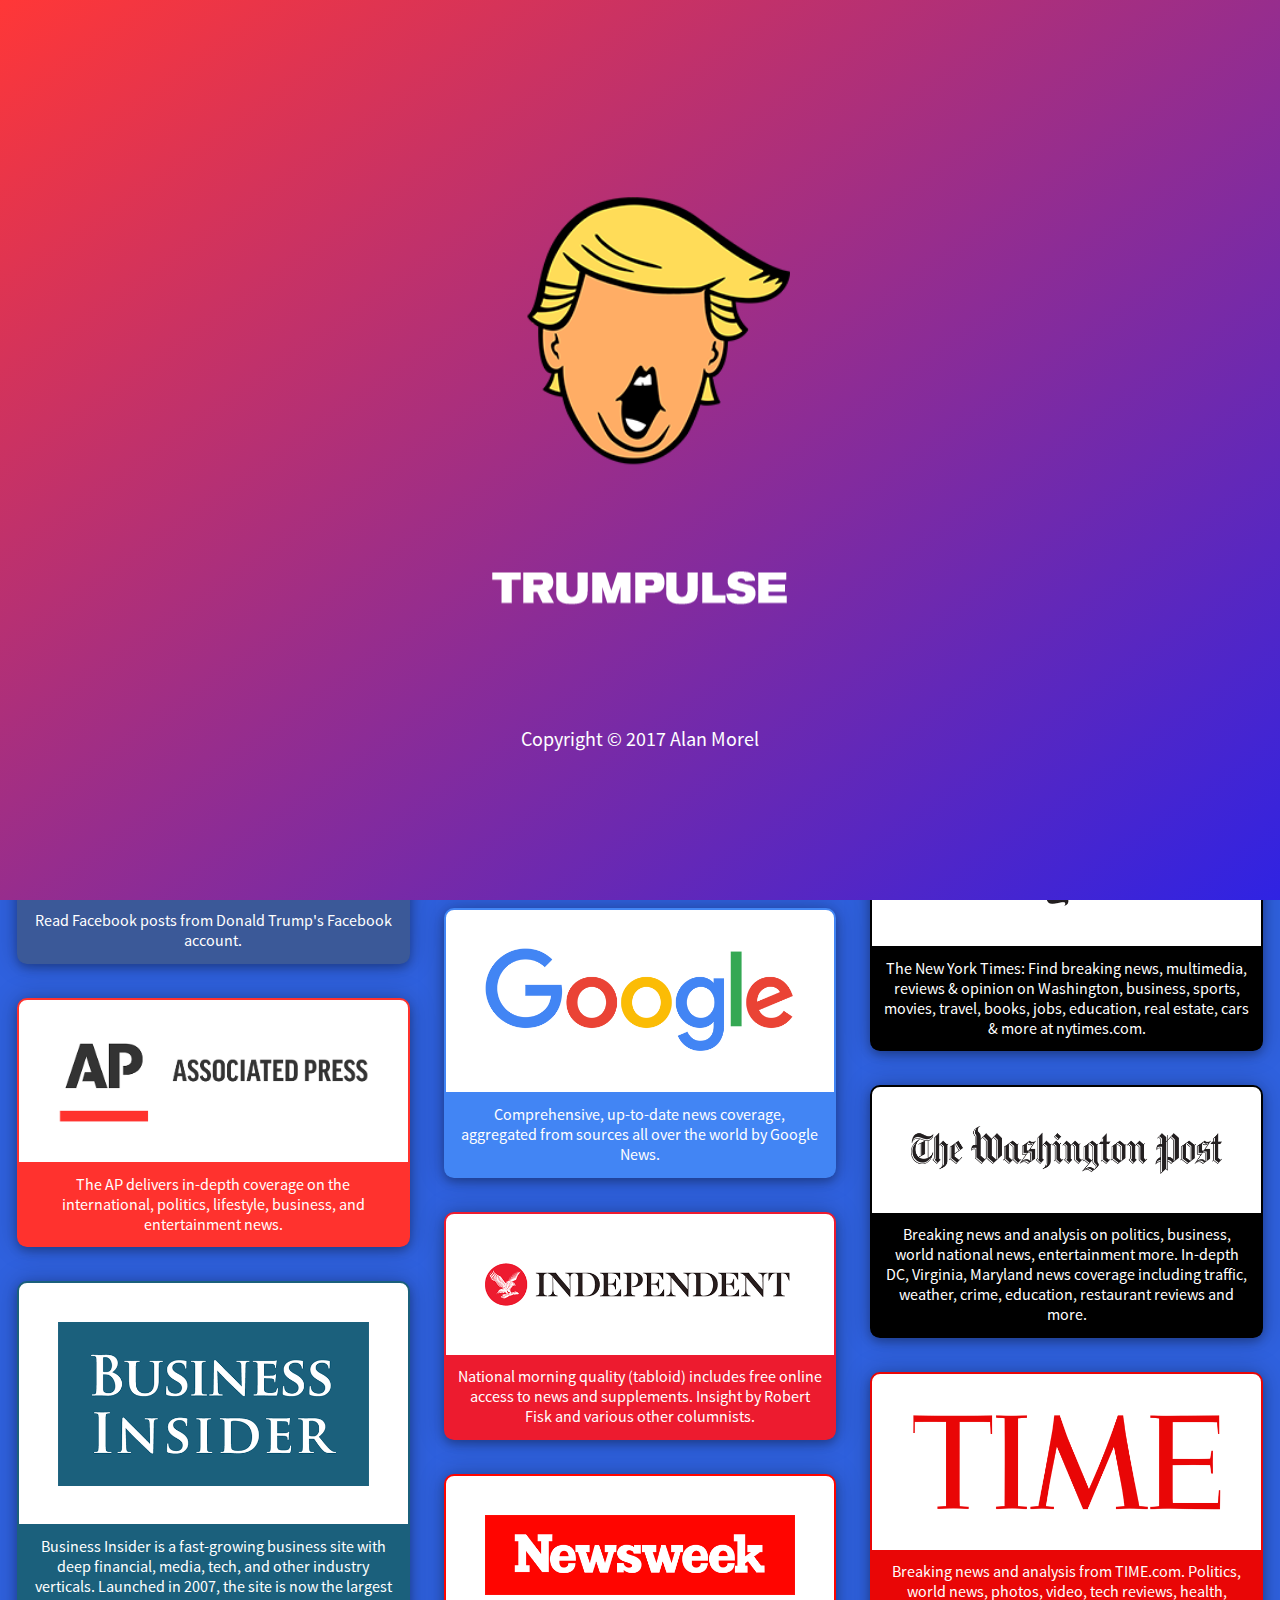
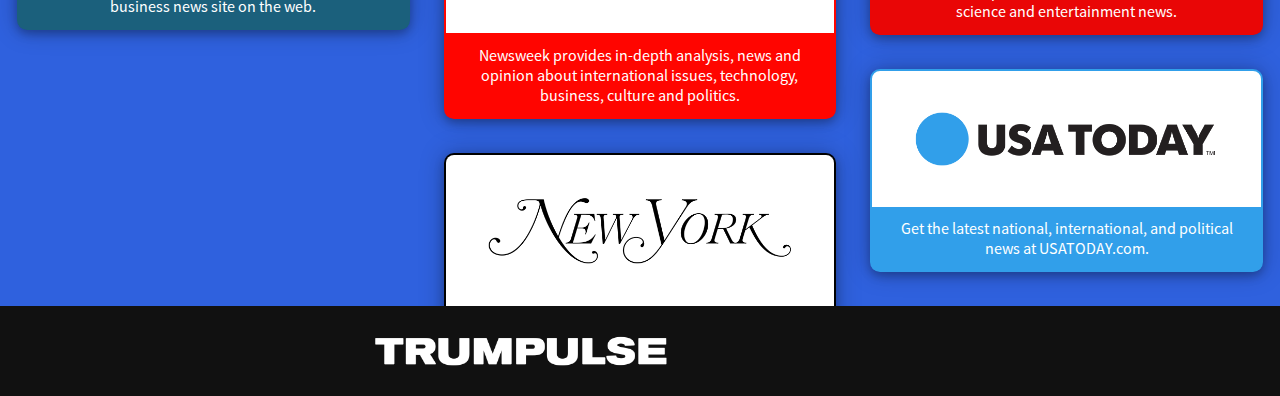
==== index.html @ 522fb490 "Modularized CSS" ====
<!DOCTYPE html>
<html lang="en" ng-app="trumpulseApp">

<head>
    <meta charset="UTF-8">
    <title>Trumpulse</title>
    <link rel="stylesheet" type="text/css" href="stylesheets/app.css">
    <meta name="viewport" content="width=device-width, initial-scale=1, maximum-scale=1, user-scalable=0">
    <link rel="icon" href="images/favicon.ico" type="image/x-icon" />
</head>

<body draggable="false">
    <ul class="navigation">
        <img src="images/navheader.png" />
        <li><a href="#main">Home</a></li>
        <li id="about"><a>About</a></li>
        <li id="credits"><a>Credits</a></li>
        <li><a target="_blank" href="https://newsapi.org/">News API</a></li>
        <img src="images/alanmorel.png" />
        <li><a target="_blank" href="http://alanmorel.com/">Personal Website</a></li>
        <li><a target="_blank" href="https://github.com/AlanMorel/trumpulse">GitHub</a></li>
        <li><a target="_blank" href="https://www.linkedin.com/in/alanmorel">LinkedIn</a></li>
        <li><a target="_blank" href="https://twitter.com/SharpAceX/">Twitter</a></li>
    </ul>
    <input type="checkbox" id="trigger" class="trigger" />
    <label for="trigger"></label>
    <div class="splash">
        <div class="splash-content">
            <img src="images/trump.png" />
            <img src="images/navheader.png" />
            <div class="copyright">Copyright &copy; 2017 Alan Morel</div>
        </div>
    </div>
    <div class="modal" id="about-modal">
        <div class="modal-content about">
            <img src="images/trump.png" />
            <p class="modal-header">Trumpulse</p>
            <p class="modal-text">Written in HTML, CSS and JavaScript by Alan Morel.</p>
            <p class="modal-text">Information last updated at <span id="last-update"></span>.</p>
            <div class="close">OK</div>
        </div>
    </div>
    <div class="modal" id="credits-modal">
        <div class="modal-content credits">
            <img src="images/credits.png" />
            <p class="modal-header">Credits</p>
            <p class="modal-text">
                Person #1 - Reason.<br> Person #2 - Reason.<br> Person #3 - Reason.
            </p>
            <div class="close">OK</div>
        </div>
    </div>
    <div class="site-wrap">
        <div class="header">
            <a href="#main">
                <img src="images/topheader.png" />
            </a>
        </div>
        <div class="prompt">&nbsp;</div>
        <div class="main" id="main" ng-view autoscroll="true"></div>
        <div class="footer">
            <a href="#main">
                <img src="images/topheader.png" />
            </a>
        </div>
    </div>
    <script>
        var splash = document.querySelector(".splash");
        if (location.hash) {
            splash.style.display = "none";
        } else {
            window.location.href = "#main";
            setTimeout(function() {
                splash.style.opacity = "0";
            }, 3000);
            setTimeout(function() {
                splash.style.display = "none";
            }, 3500);
        }
    </script>
    <script src="http://alanmorel.com/trump/data.js"></script>
    <script src="javascript/angular.js"></script>
    <script src="javascript/angular-route.js"></script>
    <script src="javascript/angular-resource.js"></script>
    <script src="javascript/angular-animate.js"></script>
    <script src="javascript/angular-css.js"></script>
    <script src="javascript/sources.js"></script>
    <script src="javascript/app.js"></script>
</body>

</html>
---- stylesheets/app.css ----
@font-face {
    font-family: "ssp-normal";
    src: url("../fonts/ssp-normal.otf") format("opentype");
}

@font-face {
    font-family: "ssp-bold";
    src: url("../fonts/ssp-bold.otf") format("opentype");
}

.main {
    min-height: 80vh;
}

img {
    vertical-align: middle;
    user-select: none;
    border: none;
    height: auto;
}

a {
    color: white;
    text-align: center;
    text-decoration: none;
    cursor: pointer;
    display: grid;
    margin: 0;
    padding: 0;
}

body {
    color: white;
    margin: 0;
    min-width: 320px;
    font-family: "ssp-normal";
    overflow-x: hidden;
    background-color: #111;
    user-select: none;
}

.header {
    height: 60px;
    background-color: brown;
    display: flex;
    align-items: center;
    justify-content: center;
    text-align: center;
}

.header img, .footer img {
    max-width: 60%;
    max-height: 50px;
}

.prompt {
    font-size: 16px;
    text-transform: uppercase;
    background-color: #882222;
    text-align: center;
    padding: 10px;
    font-family: "ssp-bold";
}

.navigation img {
    width: 200px;
    padding: 25px;
}

.splash {
    background: linear-gradient(to bottom right, #ff3737, #2f23e3);
    width: 100%;
    position: fixed;
    z-index: 2;
    display: block;
    height: 100%;
    transition: opacity 0.5s;
    text-align: center;
}

.splash-content {
    position: relative;
    top: 50%;
    left: 50%;
    transform: translate(-50%, -50%);
    max-width: 600px;
}

.splash img {
    width: 50%;
    padding: 5%;
}

.modal {
    display: none;
    position: fixed;
    width: 100%;
    height: 100%;
    overflow: auto;
    background-color: rgba(0, 0, 0, 0.5);
    z-index: 1;
}

.credits {
    background-color: #414ee3;
    border: 2px solid #2d38ad;
}

.about {
    background-color: #e33123;
    border: 2px solid #ad2318;
}

.modal-content {
    margin: auto;
    width: 90%;
    position: fixed;
    top: 50%;
    left: 50%;
    transform: translate(-50%, -50%);
    text-align: center;
    padding-top: 20px;
}

.modal-content img {
    width: 25%;
}

.close {
    color: white;
    float: right;
    font-size: 18px;
    font-weight: bold;
    width: 80%;
    text-align: right;
    padding: 5% 10%;
    margin-top: 5%;
    text-decoration: none;
    cursor: pointer;
}

.about .close {
    background-color: #d02d20;
}

.credits .close {
    background-color: #3645d0;
}

.about .close:hover, .about .close:focus {
    color: black;
    background-color: #bf291d;
}

.credits .close:hover, .credits .close:focus {
    color: black;
    background-color: #2e45bf;
}

.modal-header {
    font-size: 6vw;
    font-family: "ssp-bold";
}

.modal-text {
    font-size: 3vw;
    padding: 0 5%;
}

.footer {
    height: 10vh;
    background-color: #111;
    text-align: center;
    display: flex;
    align-items: center;
    justify-content: center;
}

.copyright {
    margin-top: 10%;
    font-size: 3vw;
}

@media only screen and (min-width: 600px) {
    .source {
        display: inline-block;
        vertical-align: top;
        border-radius: 10px;
    }
    .source-desc {
        font-size: 14px;
        border-bottom-left-radius: 4px;
        border-bottom-right-radius: 4px;
    }
    .prompt {
        font-size: 24px;
    }
    .modal-content {
        width: 65%;
    }
    .modal-header {
        font-size: 48px;
    }
    .modal-text {
        font-size: 18px;
    }
    .close {
        color: white;
        float: right;
        font-size: 28px;
    }
    .copyright {
        font-size: 20px;
    }
}

@media only screen and (min-width: 800px) {
    .modal-content {
        width: 50%;
    }
    .title {
        font-size: 4vw;
    }
}

@media only screen and (min-width: 1200px) {
    .modal-content {
        width: 40%;
    }
}

.navigation {
    position: absolute;
    z-index: 0;
    margin: 0;
    padding: 0;
    overflow: auto;
}

.navigation li {
    width: 250px;
    border-top: 1px solid #111;
    border-bottom: 1px solid black;
}

.navigation li a {
    display: block;
    padding: 1em;
    background: linear-gradient(135deg, rgba(0, 0, 0, 0) 0%, rgba(0, 0, 0, 0.65) 100%);
    color: white;
    font-size: 1.2em;
    text-decoration: none;
    transition: color 0.2s, background 0.5s;
}

.navigation li a:hover {
    color: #c74438;
    background: linear-gradient(135deg, rgba(0, 0, 0, 0) 0%, rgba(75, 20, 20, 0.65) 100%);
}

.site-wrap {
    height: 100%;
    background-color: #2f61de;
    position: relative;
    top: 0;
    left: 0;
    z-index: 0;
}

.trigger {
    position: absolute;
    clip: rect(0, 0, 0, 0);
}

label[for="trigger"] {
    position: absolute;
    left: 15px;
    top: 15px;
    z-index: 1;
    height: 30px;
    width: 30px;
    cursor: pointer;
    background-image: url("../images/hamburger.svg");
    background-size: contain;
}

.trigger+label, .site-wrap {
    transition: left 0.25s, background-color 0.5s;
}

.trigger:checked+label {
    left: 265px;
}

.trigger:checked~.site-wrap {
    left: 250px;
    box-shadow: 0 0 5px 5px rgba(0, 0, 0, 0.5);
}
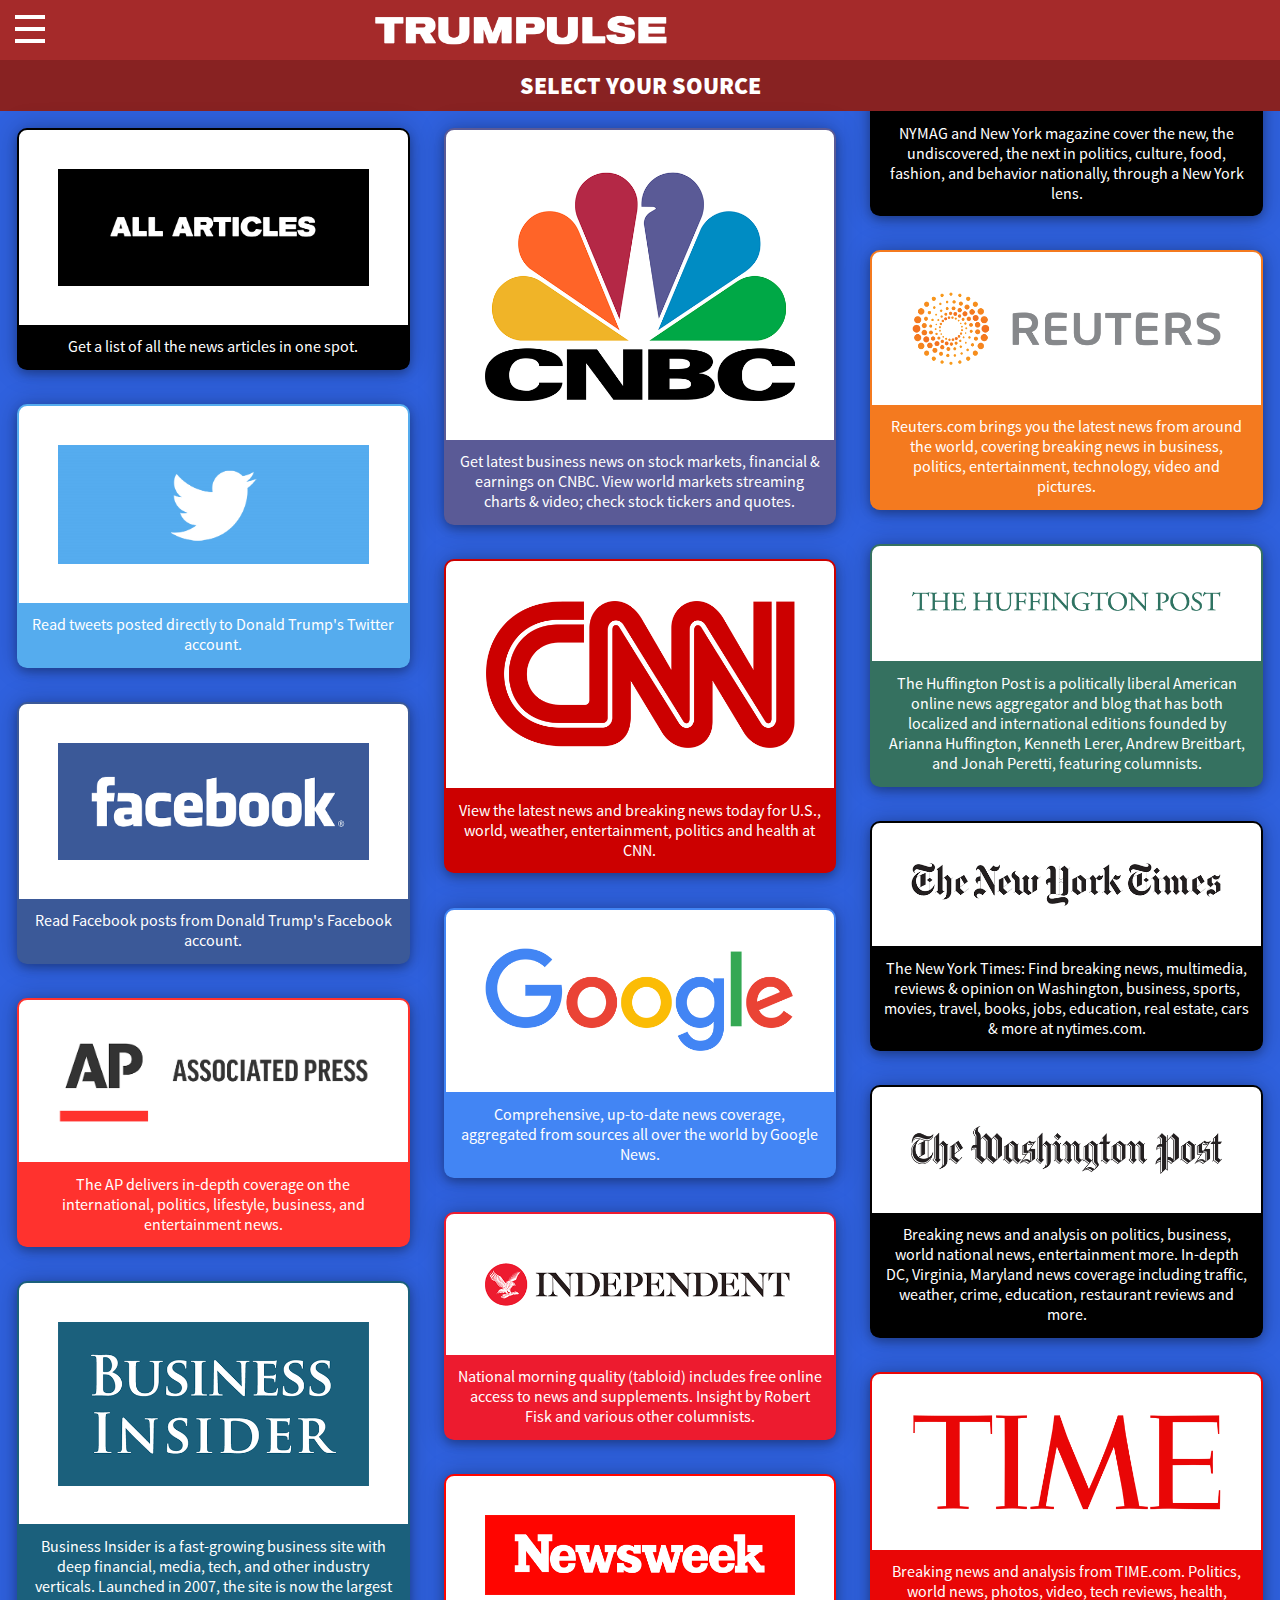
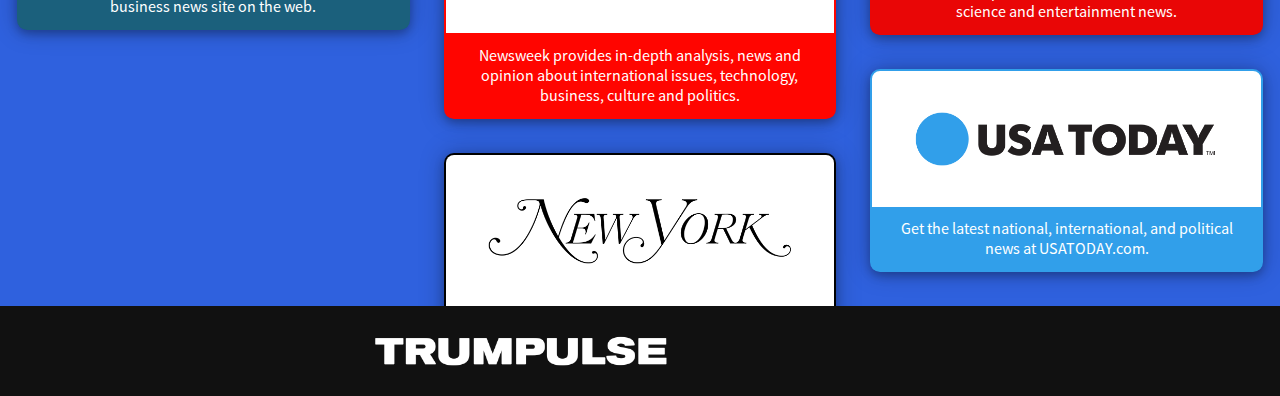
==== commit a93462c5: "Time and url fix" ====
--- a/index.html
+++ b/index.html
@@ -69,7 +69,7 @@
         if (location.hash) {
             splash.style.display = "none";
         } else {
-            window.location.href = "#main";
+            window.location.href = "/#main";
             setTimeout(function() {
                 splash.style.opacity = "0";
             }, 3000);
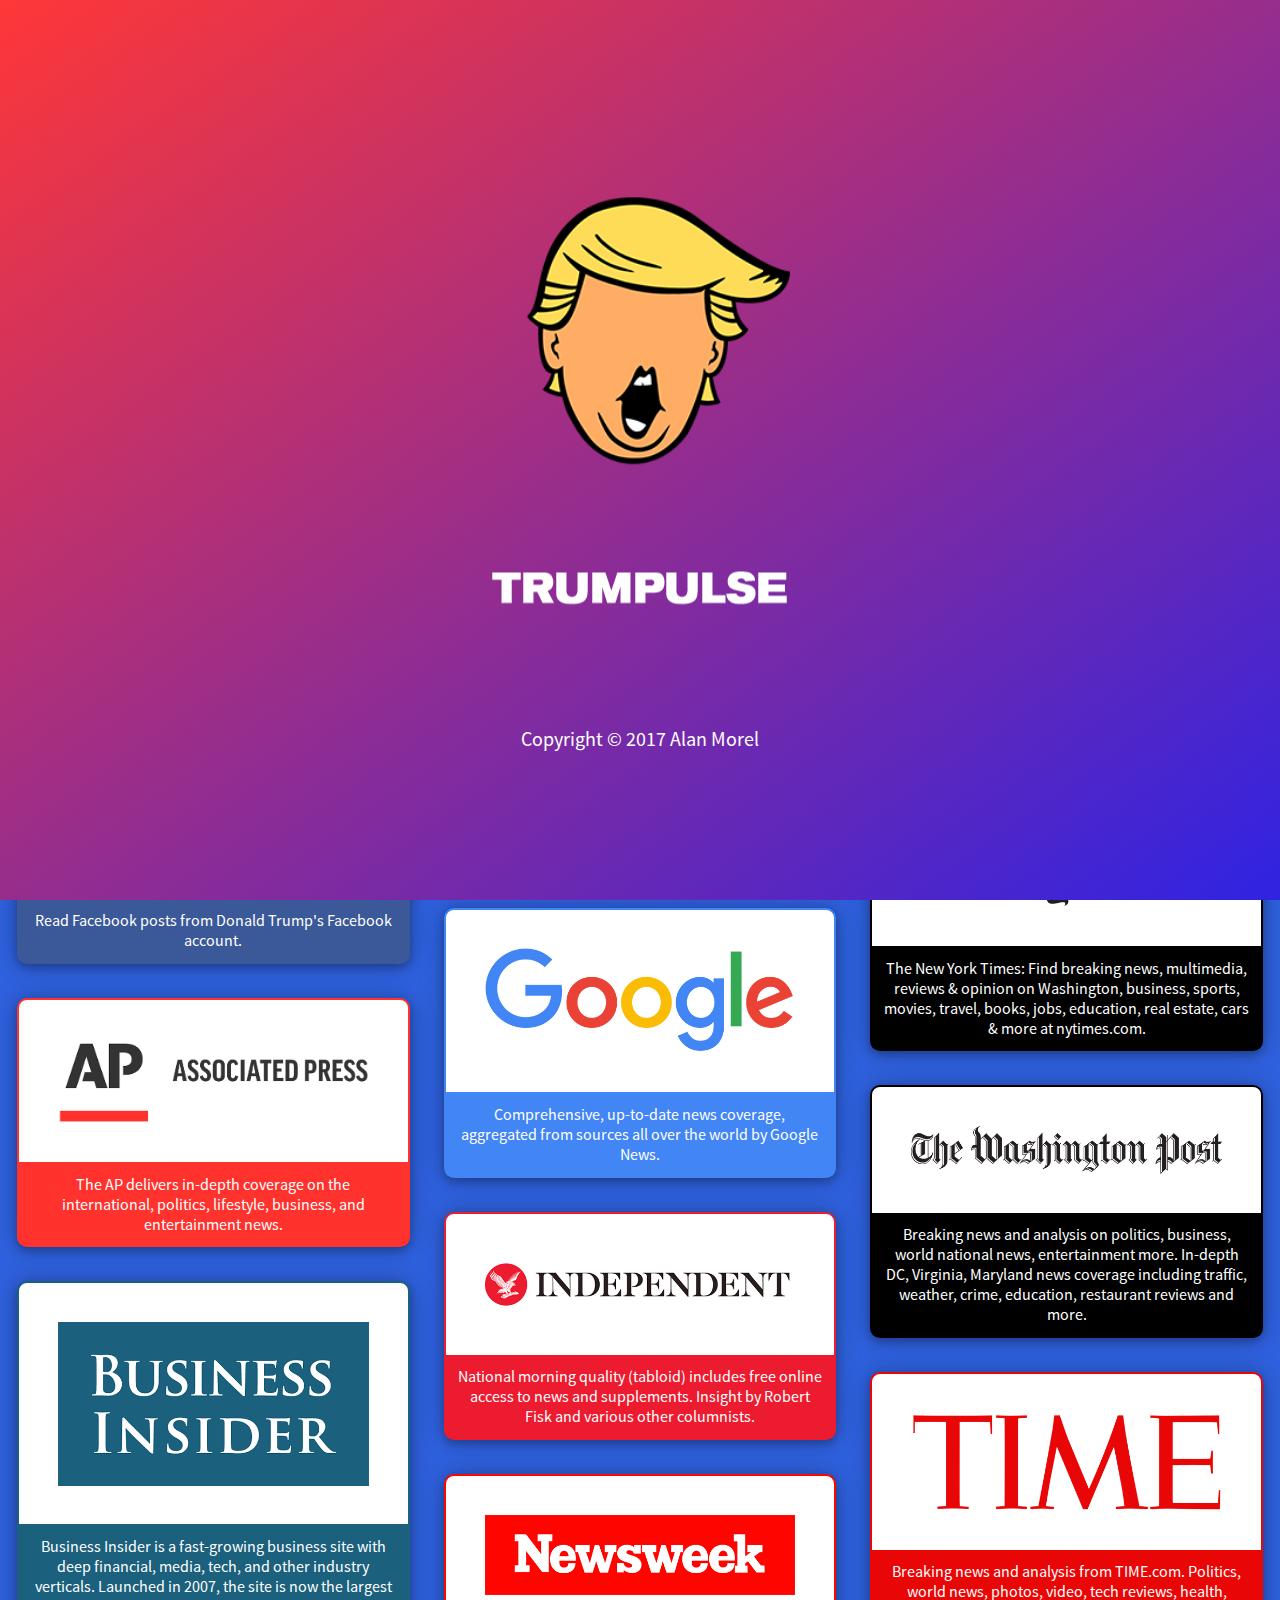
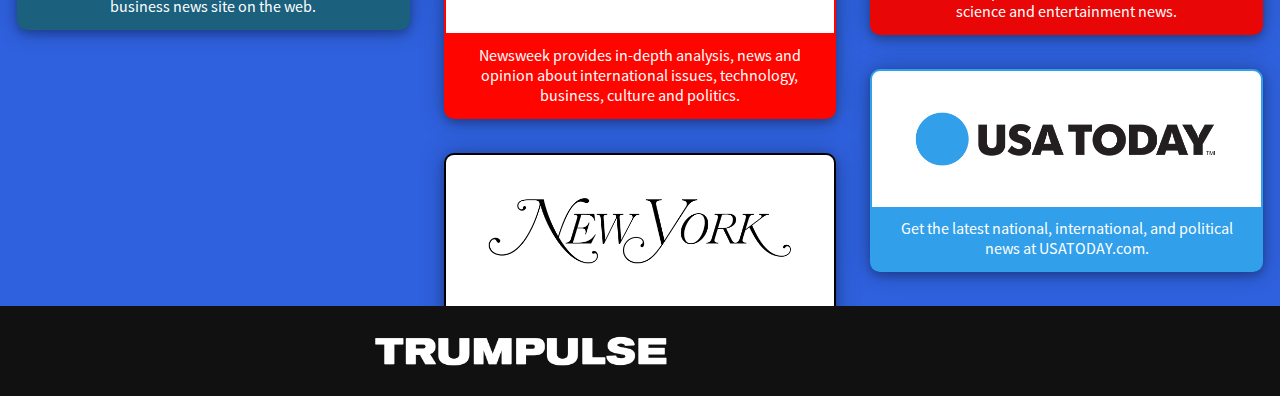
==== commit bb4bf344: "Closes menu when you navigate" ====
--- a/index.html
+++ b/index.html
@@ -69,7 +69,7 @@
         if (location.hash) {
             splash.style.display = "none";
         } else {
-            window.location.href = "/#main";
+            window.location.href = "#main";
             setTimeout(function() {
                 splash.style.opacity = "0";
             }, 3000);
--- a/stylesheets/app.css
+++ b/stylesheets/app.css
@@ -1,3 +1,13 @@
+.ng-enter {
+    transition: 1s;
+    opacity: 0;
+    transform: translateZ(0);
+}
+
+.ng-enter-active {
+    opacity: 1;
+}
+
 @font-face {
     font-family: "ssp-normal";
     src: url("../fonts/ssp-normal.otf") format("opentype");
@@ -235,6 +245,7 @@
     margin: 0;
     padding: 0;
     overflow: auto;
+    height: 100%;
 }
 
 .navigation li {
@@ -285,7 +296,8 @@
 }
 
 .trigger+label, .site-wrap {
-    transition: left 0.25s, background-color 0.5s;
+    transition: left 0.5s, background-color 0.5s;
+    transform: translateZ(0);
 }
 
 .trigger:checked+label {
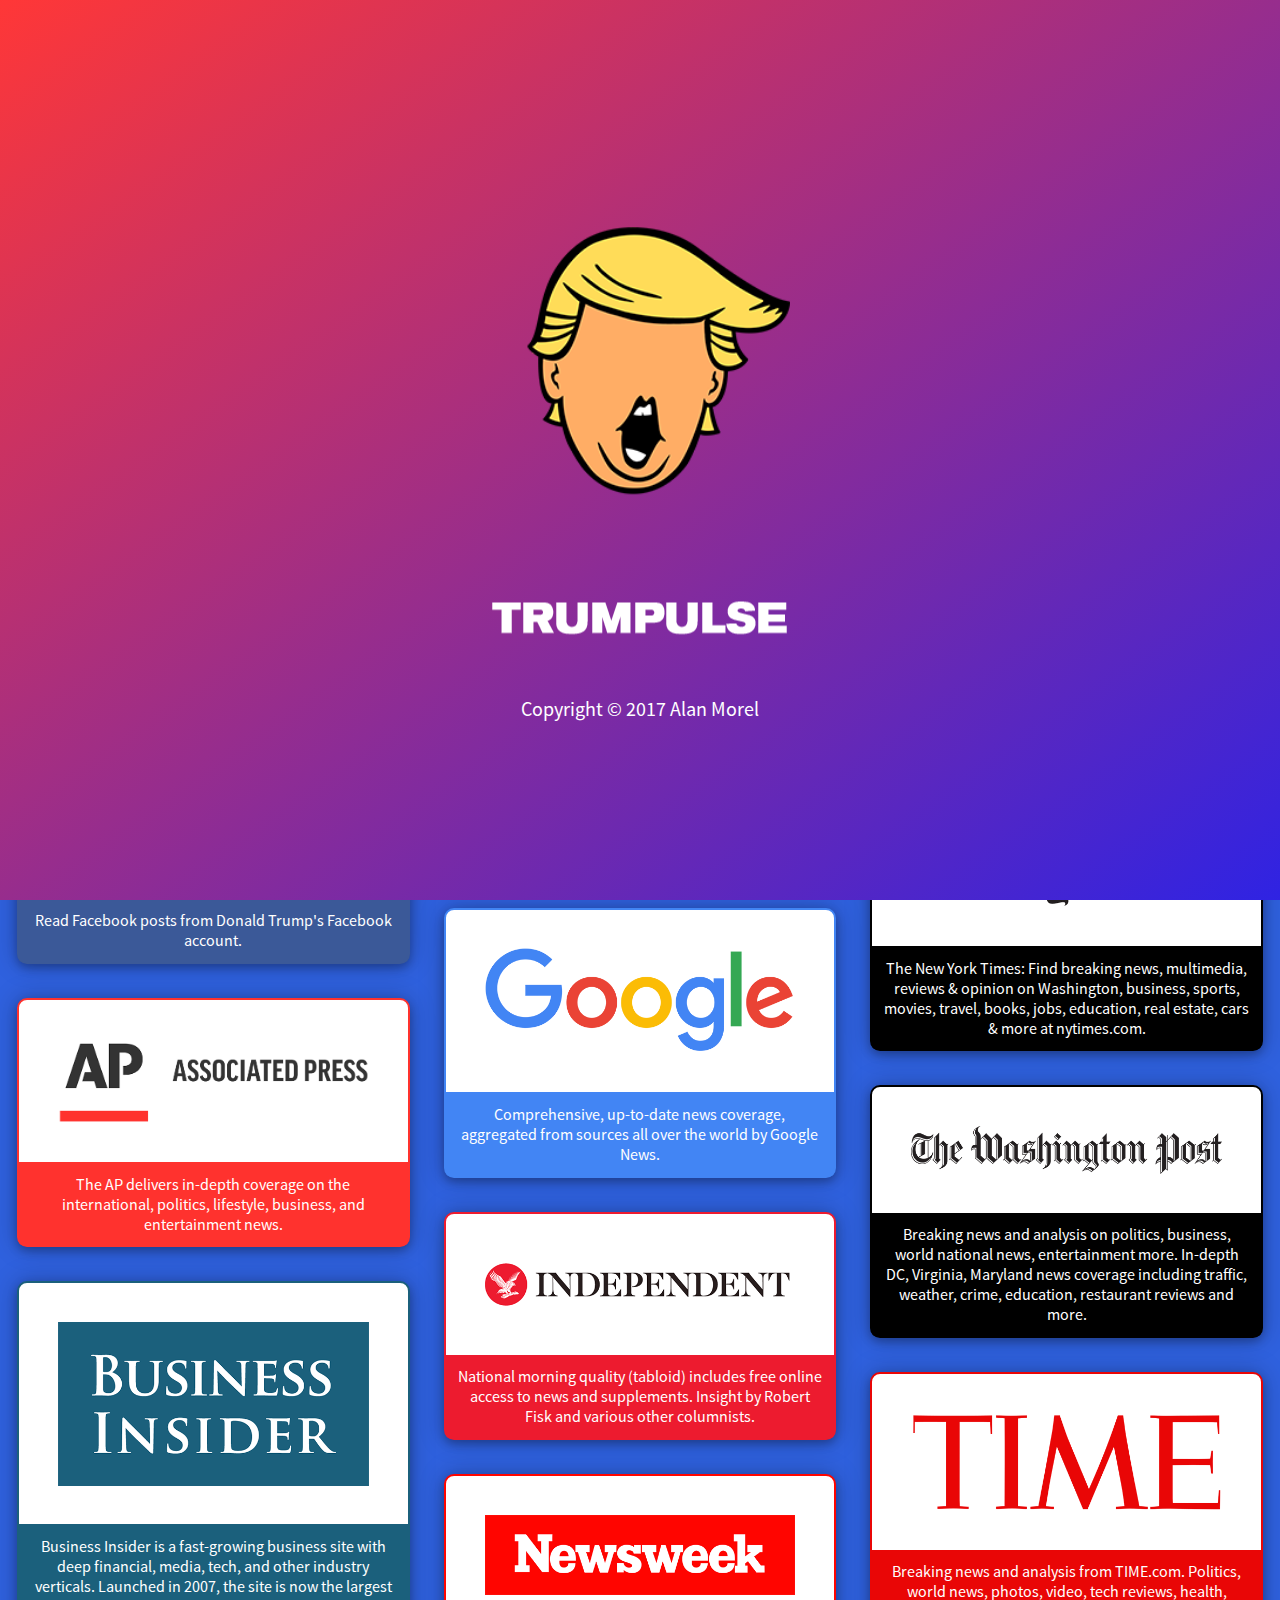
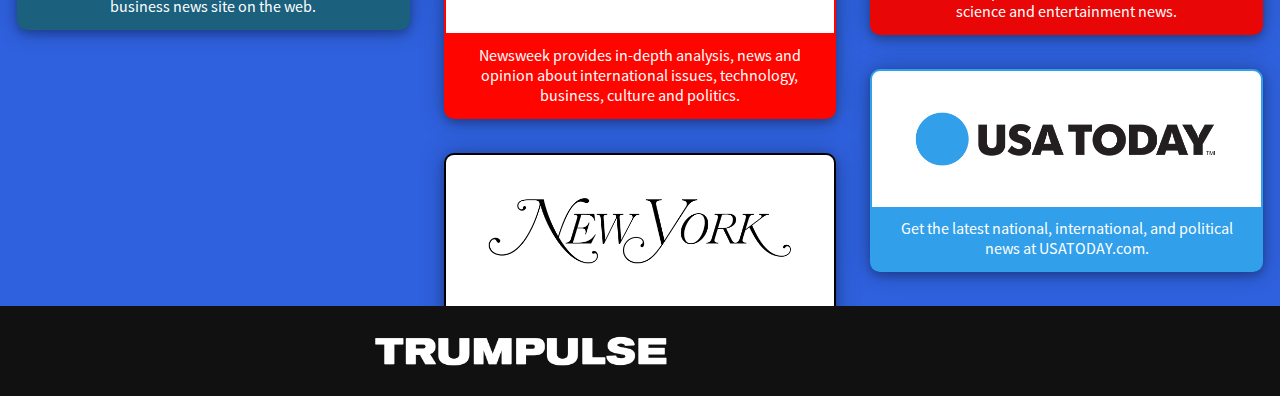
==== commit 443592d5: "Fixed minor scrolling issue" ====
--- a/index.html
+++ b/index.html
@@ -57,7 +57,7 @@
             </a>
         </div>
         <div class="prompt">&nbsp;</div>
-        <div class="main" id="main" ng-view autoscroll="true"></div>
+        <div class="main" ng-view></div>
         <div class="footer">
             <a href="#main">
                 <img src="images/topheader.png" />
--- a/stylesheets/app.css
+++ b/stylesheets/app.css
@@ -112,8 +112,8 @@
 }
 
 .credits {
-    background-color: #414ee3;
-    border: 2px solid #2d38ad;
+    background-color: #299231;
+    border: 2px solid #19632c;
 }
 
 .about {
@@ -154,7 +154,7 @@
 }
 
 .credits .close {
-    background-color: #3645d0;
+    background-color: #1e7725;
 }
 
 .about .close:hover, .about .close:focus {
@@ -164,12 +164,13 @@
 
 .credits .close:hover, .credits .close:focus {
     color: black;
-    background-color: #2e45bf;
-}
+    background-color: #1b6320;
+  }
 
 .modal-header {
     font-size: 6vw;
     font-family: "ssp-bold";
+    margin: 1rem;
 }
 
 .modal-text {
@@ -187,8 +188,7 @@
 }
 
 .copyright {
-    margin-top: 10%;
-    font-size: 3vw;
+    font-size: 4vw;
 }
 
 @media only screen and (min-width: 600px) {
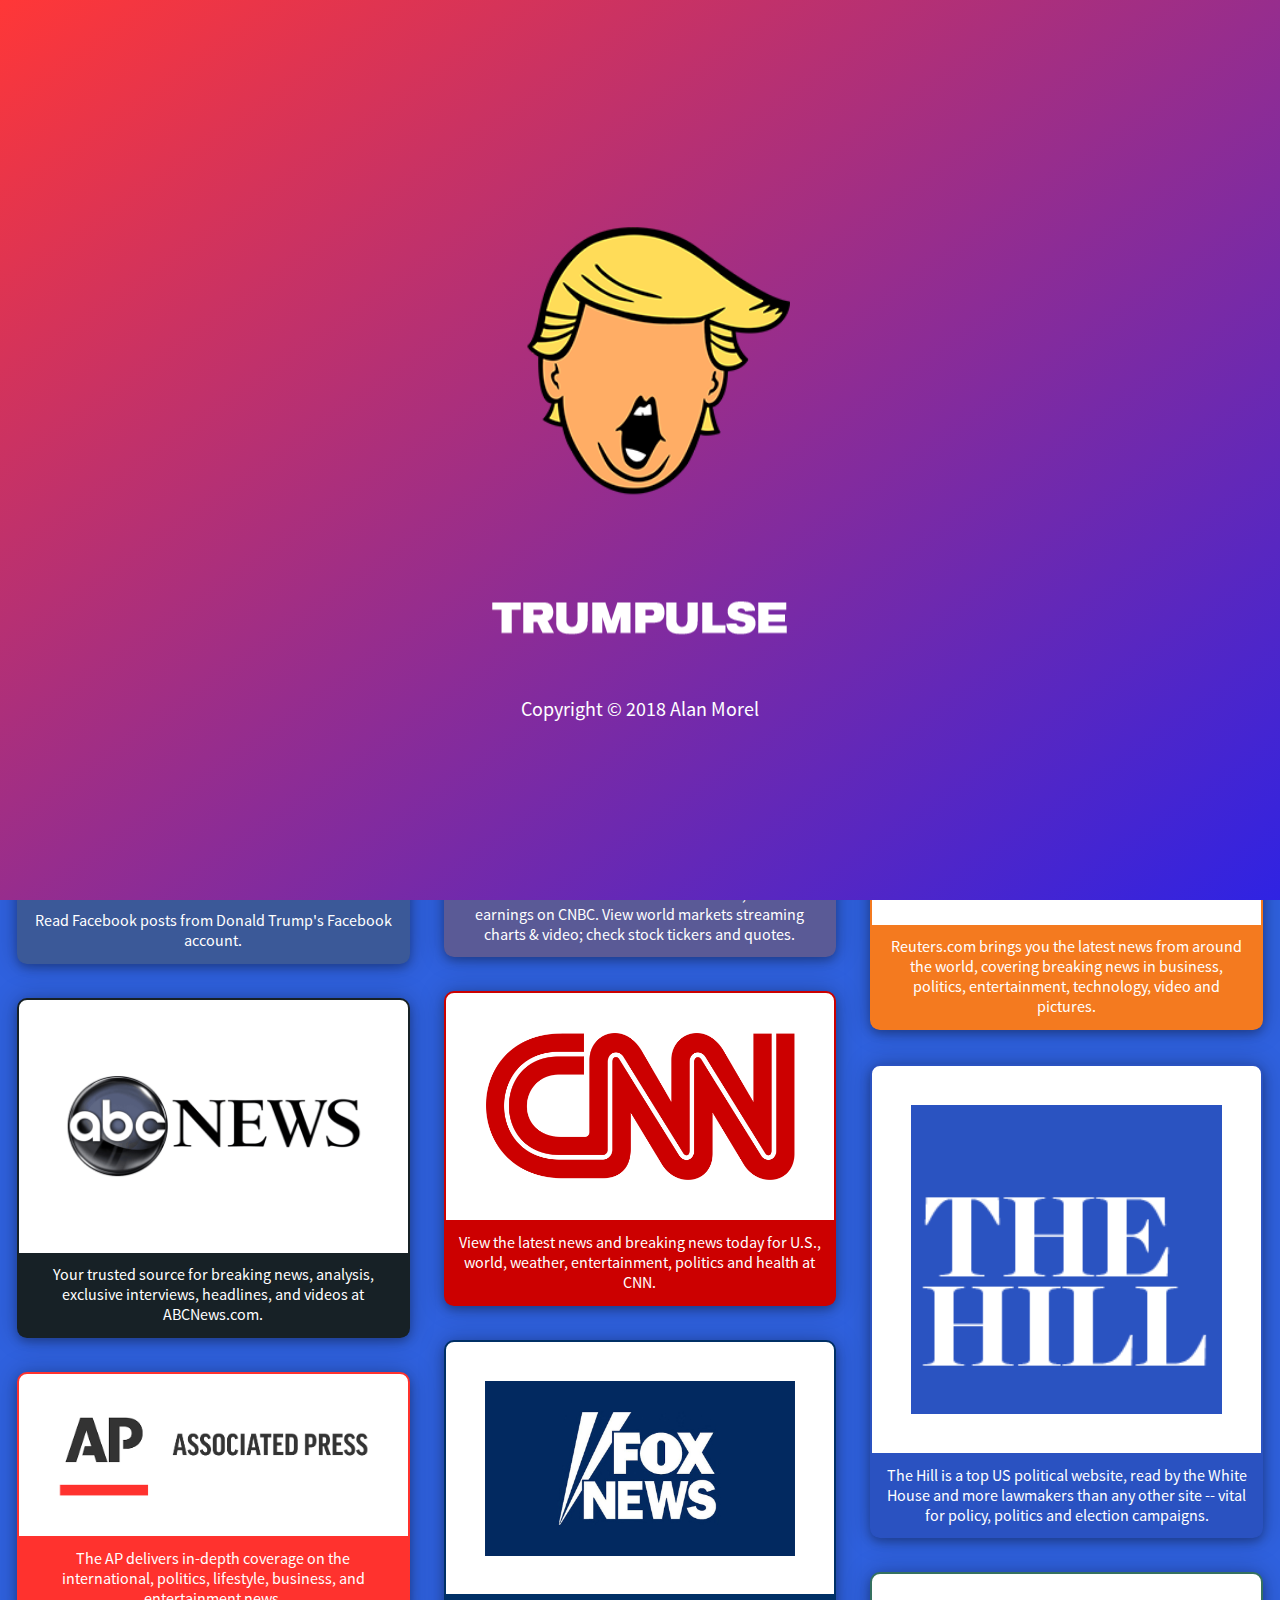
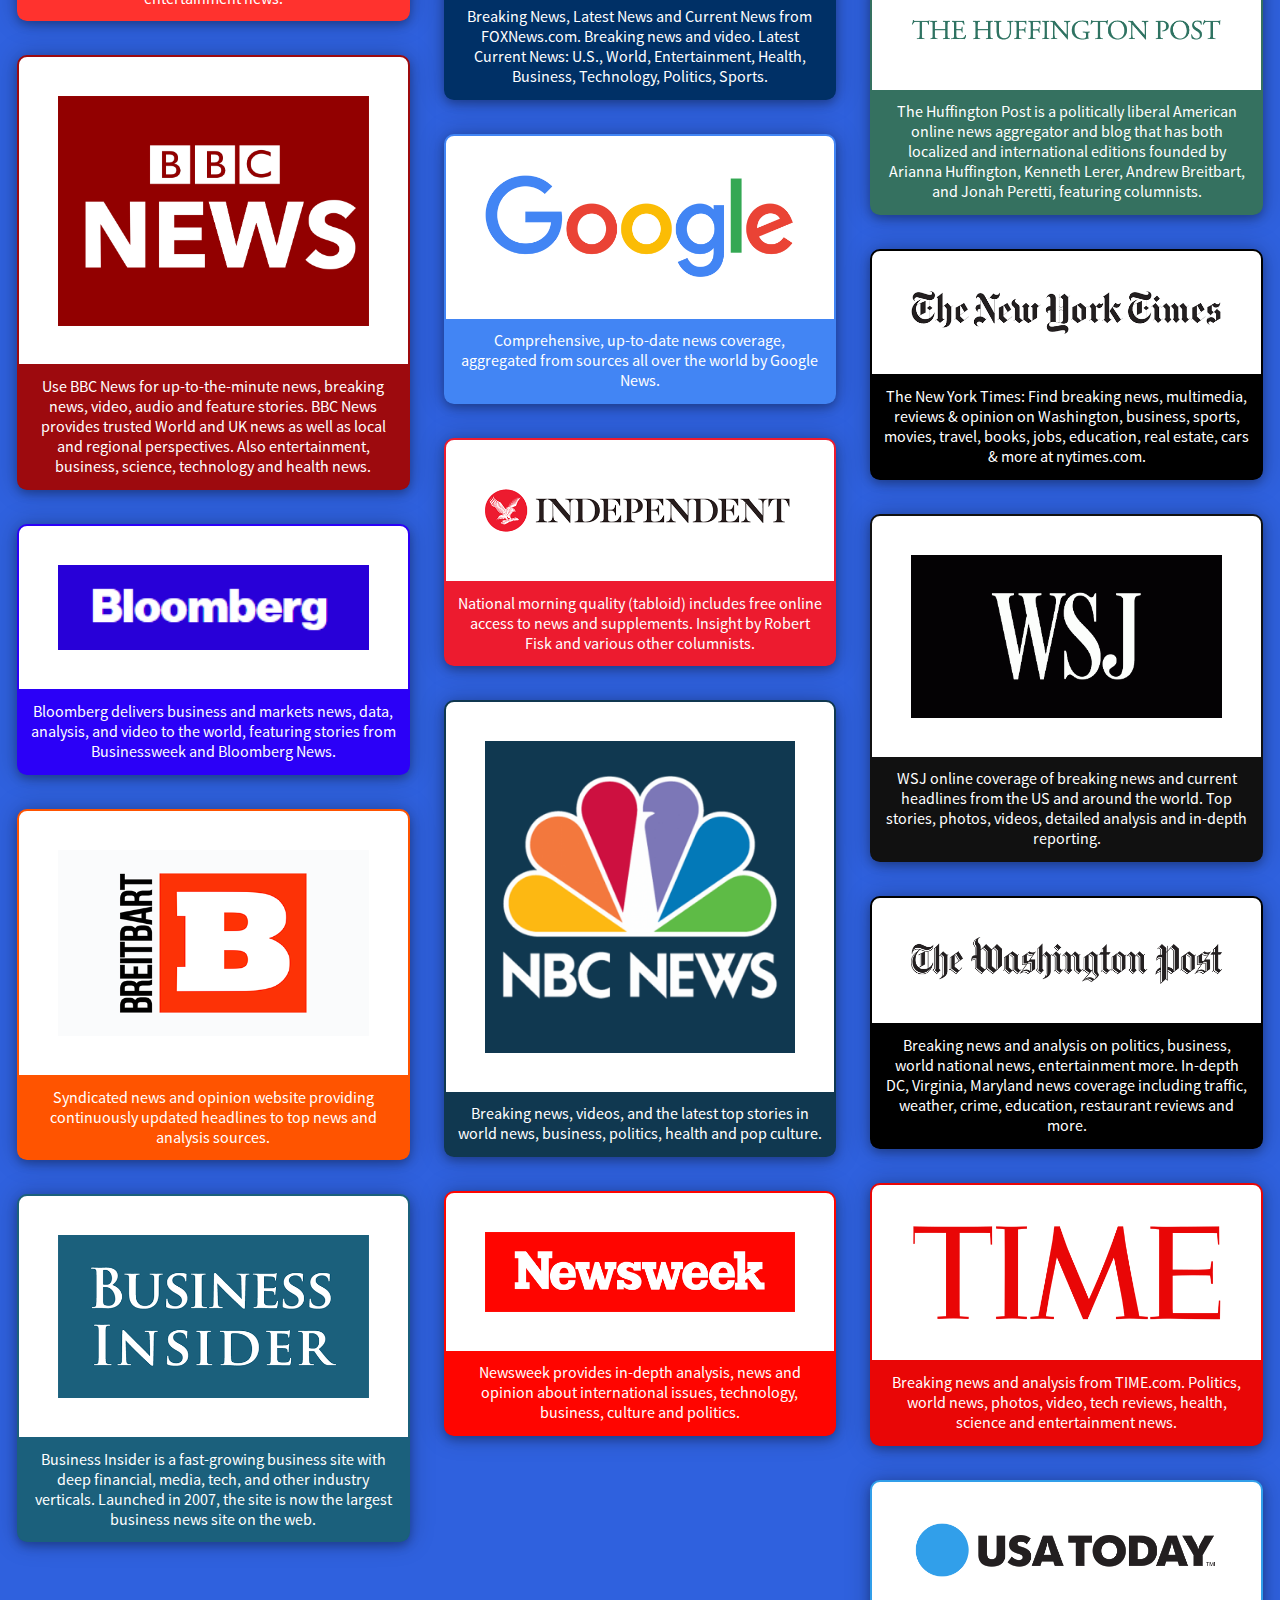
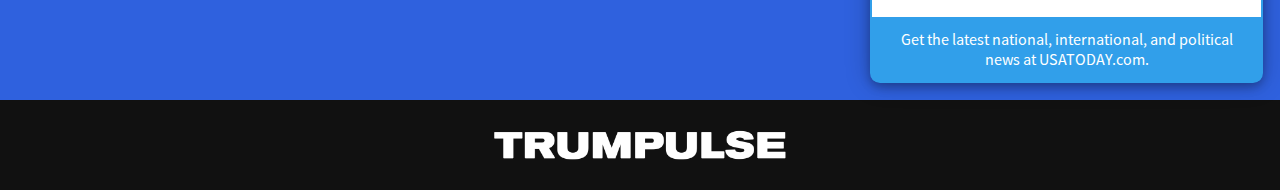
==== commit 8a68c483: "Added new sources!" ====
--- a/index.html
+++ b/index.html
@@ -28,7 +28,7 @@
         <div class="splash-content">
             <img src="images/trump.png" />
             <img src="images/navheader.png" />
-            <div class="copyright">Copyright &copy; 2017 Alan Morel</div>
+            <div class="copyright">Copyright &copy; 2018 Alan Morel</div>
         </div>
     </div>
     <div class="modal" id="about-modal">
@@ -36,7 +36,7 @@
             <img src="images/trump.png" />
             <p class="modal-header">Trumpulse</p>
             <p class="modal-text">Written in HTML, CSS and JavaScript by Alan Morel.</p>
-            <p class="modal-text">Information last updated at <span id="last-update"></span>.</p>
+            <p class="modal-text">Information last updated <span id="last-update"></span>.</p>
             <div class="close">OK</div>
         </div>
     </div>
@@ -44,9 +44,10 @@
         <div class="modal-content credits">
             <img src="images/credits.png" />
             <p class="modal-header">Credits</p>
-            <p class="modal-text">
-                Person #1 - Reason.<br> Person #2 - Reason.<br> Person #3 - Reason.
-            </p>
+            <div class="modal-text">
+                <div>Divina Li: Motivation and ideas.</div>
+                <div>Austin: Server-side help and optimization.</div>
+            </div>
             <div class="close">OK</div>
         </div>
     </div>
@@ -78,7 +79,7 @@
             }, 3500);
         }
     </script>
-    <script src="http://alanmorel.com/trump/data.js"></script>
+    <script src="http://alanmorel.com/trumpulse/data.php"></script>
     <script src="javascript/angular.js"></script>
     <script src="javascript/angular-route.js"></script>
     <script src="javascript/angular-resource.js"></script>
--- a/stylesheets/app.css
+++ b/stylesheets/app.css
@@ -61,6 +61,7 @@
 .header img, .footer img {
     max-width: 60%;
     max-height: 50px;
+    margin: auto;
 }
 
 .prompt {
@@ -291,7 +292,7 @@
     height: 30px;
     width: 30px;
     cursor: pointer;
-    background-image: url("../images/hamburger.svg");
+    background-image: url("../images/open.svg");
     background-size: contain;
 }
 
@@ -302,6 +303,7 @@
 
 .trigger:checked+label {
     left: 265px;
+    background-image: url("../images/close.svg");
 }
 
 .trigger:checked~.site-wrap {
